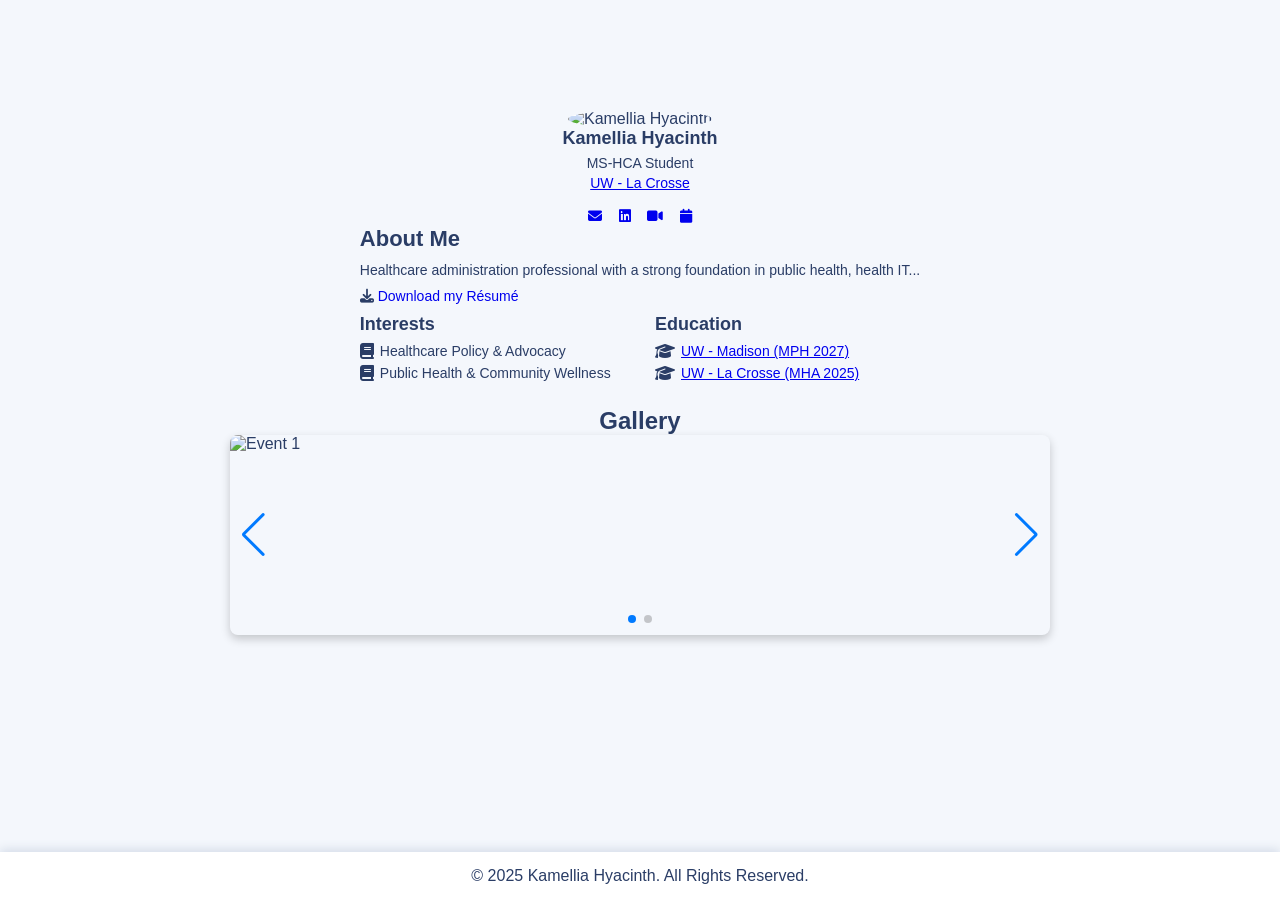
==== index.html @ 9c9b8653 "Update index.html" ====
<!DOCTYPE html>
<html lang="en">
<head>
    <meta charset="UTF-8">
    <meta name="viewport" content="width=device-width, initial-scale=1.0">
    <title>Kamellia Hyacinth</title> 

    <!-- Stylesheets -->
    <link rel="stylesheet" href="index.css?v=1.1">
    <link rel="stylesheet" href="navbar-styles.css?v=1.1">
    <link rel="stylesheet" href="https://cdn.jsdelivr.net/npm/swiper/swiper-bundle.min.css" />
    <link rel="stylesheet" href="https://cdnjs.cloudflare.com/ajax/libs/font-awesome/6.4.2/css/all.min.css">
</head>

<body> 
    <!-- 🔹 Navbar Placeholder -->
    <div id="navbar-container"></div>

    <!-- 🔹 Main Wrapper -->
    <div class="container-wrapper">
        <div class="upper-container">
            <div class="profile-section">
                <img src="https://raw.githubusercontent.com/Kamelliah/kamellia/main/IMG_3999.jpeg" 
                     alt="Kamellia Hyacinth" 
                     class="profile-img">
                <h2>Kamellia Hyacinth</h2>
                <p>MS-HCA Student <br>
                    <a href="https://www.uwlax.edu">UW - La Crosse</a>
                </p>

                <!-- Social Media Icons -->
                <div class="social-icons">
                    <a href="mailto:kamelliahyacinth@gmail.com"><i class="fa-solid fa-envelope"></i></a>
                    <a href="https://www.linkedin.com/in/kamellia"><i class="fa-brands fa-linkedin"></i></a>
                    <a href="https://us04web.zoom.us/j/7012830854"><i class="fa-solid fa-video"></i></a>
                    <a href="https://calendly.com/kamelliahyacinth/30min"><i class="fa-solid fa-calendar"></i></a>
                </div>
            </div>
        </div>

        <div class="about-me-section">
            <h2>About Me</h2>
            <p>Healthcare administration professional with a strong foundation in public health, health IT...</p>

            <p><i class="fa-solid fa-download"></i> 
                <a href="Kamellia_Hyacinth_Resume.pdf" class="resume-link">Download my Résumé</a>
            </p>

            <div class="info-section">
                <div class="interests">
                    <h3>Interests</h3>
                    <ul>
                        <li><i class="fa-solid fa-book"></i> Healthcare Policy & Advocacy</li>
                        <li><i class="fa-solid fa-book"></i> Public Health & Community Wellness</li>
                    </ul>
                </div>

                <div class="education">
                    <h3>Education</h3>
                    <ul>
                        <li><i class="fa-solid fa-graduation-cap"></i> <a href="https://www.wisc.edu">UW - Madison (MPH 2027)</a></li>
                        <li><i class="fa-solid fa-graduation-cap"></i> <a href="https://www.uwlax.edu">UW - La Crosse (MHA 2025)</a></li>
                    </ul>
                </div>
            </div>
        </div>

        <!-- 🔹 Gallery -->
        <div class="slider-container">
            <h2>Gallery</h2>
            <div class="swiper mySwiper">
                <div class="swiper-wrapper">
                    <div class="swiper-slide"><img src="your-image-url1.jpg" alt="Event 1"></div>
                    <div class="swiper-slide"><img src="your-image-url2.jpg" alt="Event 2"></div>
                </div>
                <div class="swiper-button-next"></div>
                <div class="swiper-button-prev"></div>
                <div class="swiper-pagination"></div>
            </div>
        </div>
    </div> <!-- ✅ Closing container-wrapper div here -->

    <!-- 🔹 Footer -->
    <footer class="footer">
        <p>© 2025 Kamellia Hyacinth. All Rights Reserved.</p>
    </footer>

    <!-- 🔹 Swiper JS -->
    <script src="https://cdn.jsdelivr.net/npm/swiper/swiper-bundle.min.js"></script>
    <script>
        var swiper = new Swiper(".mySwiper", {
            loop: true,
            autoplay: { delay: 3000, disableOnInteraction: false },
            navigation: { nextEl: ".swiper-button-next", prevEl: ".swiper-button-prev" },
            pagination: { el: ".swiper-pagination", clickable: true },
        });
    </script>

    <!-- 🔹 Main JS -->
    <script defer src="js/theme-toggle.js"></script>
</body>
</html>
---- index.css ----
/* == GENERAL RESET == */
* {
    margin: 0;
    padding: 0;
    box-sizing: border-box;
    font-family: Arial, sans-serif;
}

/* === MAIN WRAPPER === */
.container-wrapper {
    display: flex;
    flex-direction: column;
    align-items: center;
    justify-content: center;
    width: 100%;
    max-width: 900px;
    margin: 0 auto;
    padding: 40px;
}

/* === UPPER CONTAINER: Profile & About Me === */
.upper-container {
    display: flex;
    align-items: center;
    justify-content: center;
    width: 100%;
    max-width: 800px;
    gap: 40px;
}

/* === PROFILE SECTION (Left Side) === */
.profile-section {
    flex: 1;
    max-width: 250px;
    text-align: center;
}

/* Profile image adjustments */
.profile-img {
    width: 110px;
    height: 110px;
    border-radius: 50%;
}

.profile-section h2 {
    font-size: 18px;
    margin-bottom: 5px;
}

.profile-section p {
    font-size: 14px;
    line-height: 1.4;
}

/* Social media icons */
.social-icons {
    margin-top: 10px;
}

.social-icons a {
    font-size: 20px;
    margin: 0 6px;
    transition: color 0.3s;
}

.social-icons a i {
    font-size: 14px;
}

.social-icons a:hover {
    text-decoration: none;
}

/* === ABOUT ME SECTION (Right Side) === */
.about-me-section {
    flex: 2;
    max-width: 600px;
    font-size: 14px;
}

.about-me-section h2 {
    font-size: 22px;
    margin-bottom: 10px;
}

.about-me-section p {
    font-size: 14px;
    margin-bottom: 10px;
}

.resume-link {
    text-decoration: none;
    font-weight: 500;
}

.resume-link:hover {
    text-decoration: underline;
}

/* === INTERESTS & EDUCATION (Side-by-Side Layout) === */
.info-section {
    display: flex;
    justify-content: space-between;
    gap: 30px;
    width: 100%;
}

.interests,
.education {
    width: 48%;
}

.interests h3,
.education h3 {
    font-size: 18px;
    margin-bottom: 8px;
}

.interests ul,
.education ul {
    list-style: none;
    padding: 0;
}

.interests li,
.education li {
    font-size: 14px;
    margin-bottom: 6px;
    display: flex;
    align-items: center;
}

.interests li i,
.education li i {
    margin-right: 6px;
    font-size: 16px;
}

/* === EDUCATION DETAILS === */
.edu-details strong {
    display: block;
    font-size: 14px;
    font-weight: 600;
}

.edu-details a {
    text-decoration: none;
    font-size: 14px;
}

.edu-details a:hover {
    text-decoration: underline;
}

/* === SLIDER CONTAINER (Gallery) === */
.slider-container {
    display: flex;
    flex-direction: column;
    align-items: center;
    justify-content: center;
    width: 100%;
    max-width: 900px;
    margin-top: 20px;
}

/* Swiper (Slider) */
.swiper {
    width: 100%;
    height: 200px;
    border-radius: 8px;
    overflow: hidden;
    box-shadow: 0 4px 10px rgba(0, 0, 0, 0.2);
}

/* Swiper slides */
.swiper-slide img {
    width: auto;
    height: 100%;
    object-fit: contain;
    display: block;
    margin: 0 auto;
}

/* Swiper navigation buttons */
.swiper-button-prev,
.swiper-button-next {
    cursor: pointer;
}

/* Swiper pagination */
.swiper-pagination-bullet {
    cursor: pointer;
}

/* === RESPONSIVE DESIGN === */
@media (max-width: 768px) {
    .upper-container {
        flex-direction: column;
        text-align: center;
        gap: 20px;
    }

    .profile-section,
    .about-me-section {
        width: 100%;
        max-width: 100%;
    }

    .info-section {
        flex-direction: column;
        gap: 15px;
    }

    .interests,
    .education {
        width: 100%;
    }
}
---- navbar-styles.css ----
/* === GLOBAL STYLES === */
body {
    background-color: var(--background-color);
    color: var(--text-color);
    font-family: Arial, sans-serif;
    margin: 0;
    padding: 0;
    transition: background 0.3s, color 0.3s;
    padding-top: 70px; /* Prevents content from being hidden under the navbar */
}

/* === THEME DROPDOWN === */
.theme-dropdown {
    position: relative;
    display: inline-block;
    text-align: center; /* Centering dropdown options */
}

.theme-button {
    background: var(--button-bg);
    color: white;
    border: none;
    padding: 10px 15px;
    font-size: 16px;
    cursor: pointer;
    border-radius: 5px;
    transition: background 0.3s;
}

.theme-button:hover {
    background: var(--hover-color);
}

/* Improved Dropdown Menu Visibility */
.theme-menu {
    display: none;
    position: absolute;
    right: 0;
    background: var(--navbar-color);
    box-shadow: 0 2px 5px var(--border-color);
    border-radius: 5px;
    overflow: hidden;
    min-width: 180px;
    z-index: 1000;
    opacity: 0;
    visibility: hidden;
    transform: translateY(-10px);
    transition: opacity 0.2s ease-in-out, visibility 0.2s, transform 0.2s;
}

/* Show dropdown when active */
.theme-dropdown.active .theme-menu {
    display: block;
    opacity: 1;
    visibility: visible;
    transform: translateY(0);
}

/* Improved Theme Option Styling */
.theme-option {
    padding: 12px;
    color: var(--text-color);
    cursor: pointer;
    transition: background 0.3s, color 0.3s;
    text-align: center;
}

.theme-option:hover {
    background: var(--hover-color);
    color: white;
}

/* === LIGHT THEME === */
:root {
    --background-color: #F4F7FC;   /* Soft White Blue */
    --navbar-color: #FFFFFF;       /* Clean White */
    --text-color: #2A3D66;         /* Deep Navy Blue */
    --accent-color: #0056B3;       /* Royal Blue */
    --button-bg: #3A73B7;          /* Elegant Sky Blue */
    --hover-color: #1E4A86;        /* Darker Royal Blue */
    --border-color: #D1D9E6;       /* Soft Cool Gray */
}

/* === DARK THEME === */
.dark-theme {
    --background-color: #121C2B;   /* Midnight Navy */
    --navbar-color: #1A253B;       /* Dark Blue Gray */
    --text-color: #E0E6F0;         /* Soft White-Blue */
    --accent-color: #3E72B3;       /* Refined Sapphire Blue */
    --button-bg: #1E4A86;          /* Deep Royal Blue */
    --hover-color: #82A4D9;        /* Light Metallic Blue */
    --border-color: #2C3D5A;       /* Elegant Blue Gray */
}

/* === NAVBAR STYLES === */
.navbar {
    display: flex;
    justify-content: space-between;
    align-items: center;
    background: var(--navbar-color);
    padding: 15px 30px;
    box-shadow: 0 2px 10px var(--border-color);
    position: fixed;
    width: 100%;
    top: 0;
    left: 0;
    z-index: 1000;
}

/* === Navigation Links === */
.nav-links {
    list-style: none;
    display: flex;
    gap: 20px;
    margin: 0;
    padding: 0;
}

.nav-links a {
    text-decoration: none;
    font-size: 18px;
    color: var(--text-color);
    transition: color 0.3s;
}

.nav-links a:hover,
.nav-links .active {
    color: var(--accent-color);
}

/* === Search Icon & Theme Toggle === */
.nav-icons {
    display: flex;
    align-items: center;
    gap: 15px;
}

.search-icon {
    font-size: 20px;
    cursor: pointer;
    transition: opacity 0.3s;
}

.search-icon:hover {
    opacity: 0.7;
}

/* === FOOTER STYLES === */
.footer {
    background: var(--navbar-color);
    color: var(--text-color);
    text-align: center;
    padding: 15px 30px;
    box-shadow: 0 -2px 10px var(--border-color);
    position: fixed;
    width: 100%;
    bottom: 0;
    left: 0;
}
@media (max-width: 768px) {
    .nav-links {
        flex-direction: column;
        position: absolute;
        top: 60px;
        left: 0;
        width: 100%;
        background: var(--navbar-color);
        display: none;
        padding: 10px 0;
        box-shadow: 0px 4px 10px var(--border-color);
    }

    .nav-links.active {
        display: flex;
    }

    .nav-links li {
        text-align: center;
        padding: 10px 0;
    }

    .hamburger {
        display: block;
        cursor: pointer;
    }
}
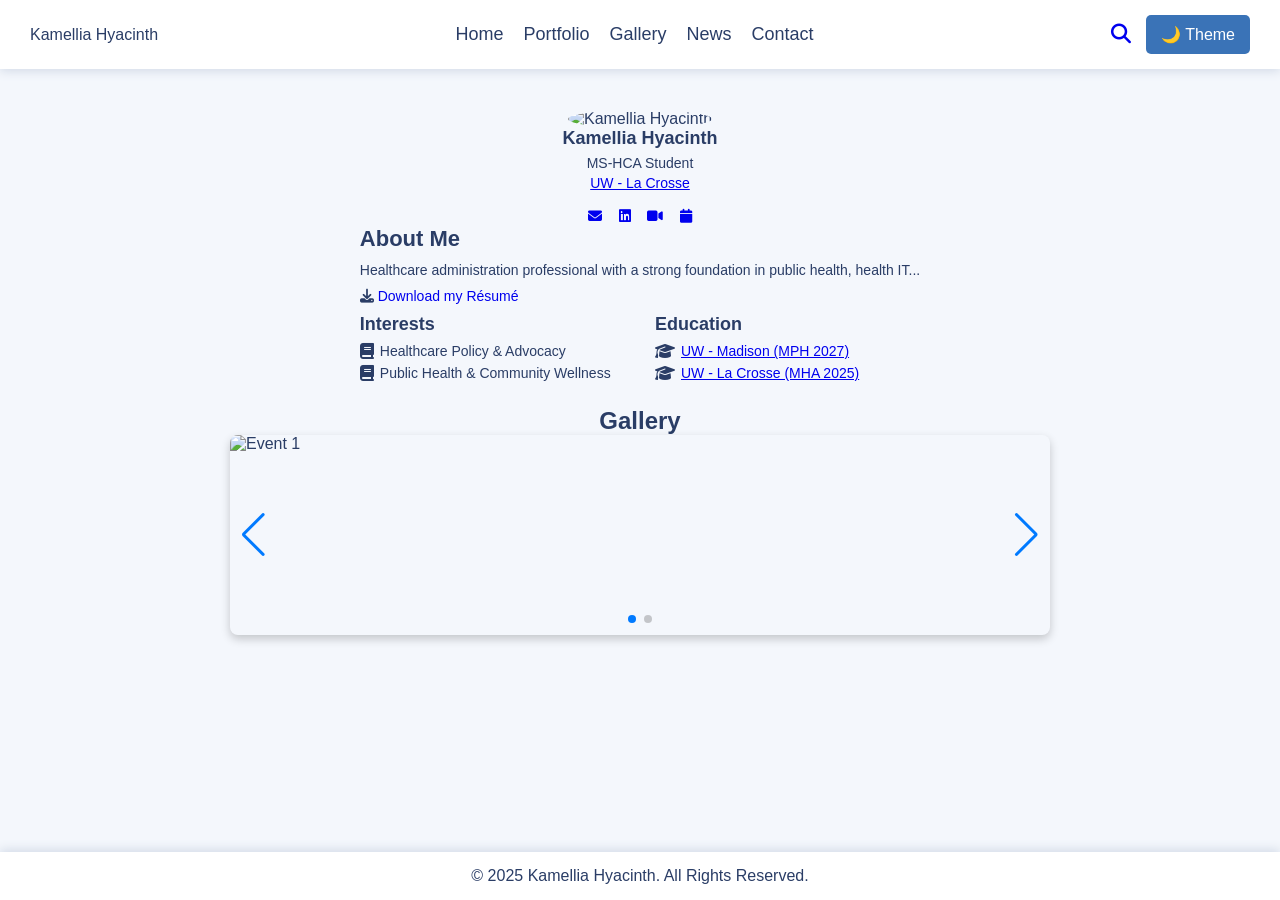
==== commit 08837201: "Update index.html" ====
--- a/index.html
+++ b/index.html
@@ -13,8 +13,31 @@
 </head>
 
 <body> 
-    <!-- 🔹 Navbar Placeholder -->
-    <div id="navbar-container"></div>
+    
+    <nav class="navbar">
+    <div class="navbar-title">Kamellia Hyacinth</div>
+    <ul class="nav-links">
+        <li><a href="index.html">Home</a></li>
+        <li><a href="portfolio.html">Portfolio</a></li>
+        <li><a href="gallery.html">Gallery</a></li>
+        <li><a href="news.html">News</a></li>
+        <li><a href="contacts.html">Contact</a></li>
+    </ul>
+
+    <!-- 🔹 Theme & Search -->
+    <div class="nav-icons">
+        <a href="#" class="search-icon"><i class="fa-solid fa-magnifying-glass"></i></a>
+        <div class="theme-dropdown">
+            <button class="theme-button">🌙 Theme</button>
+            <div class="theme-menu">
+                <div class="theme-option" data-theme="light">☀️ Light Mode</div>
+                <div class="theme-option" data-theme="auto">🔄 Auto Mode</div>
+                <div class="theme-option" data-theme="dark">🌑 Dark Mode</div>
+            </div>
+        </div>
+    </div>
+</nav>
+
 
     <!-- 🔹 Main Wrapper -->
     <div class="container-wrapper">
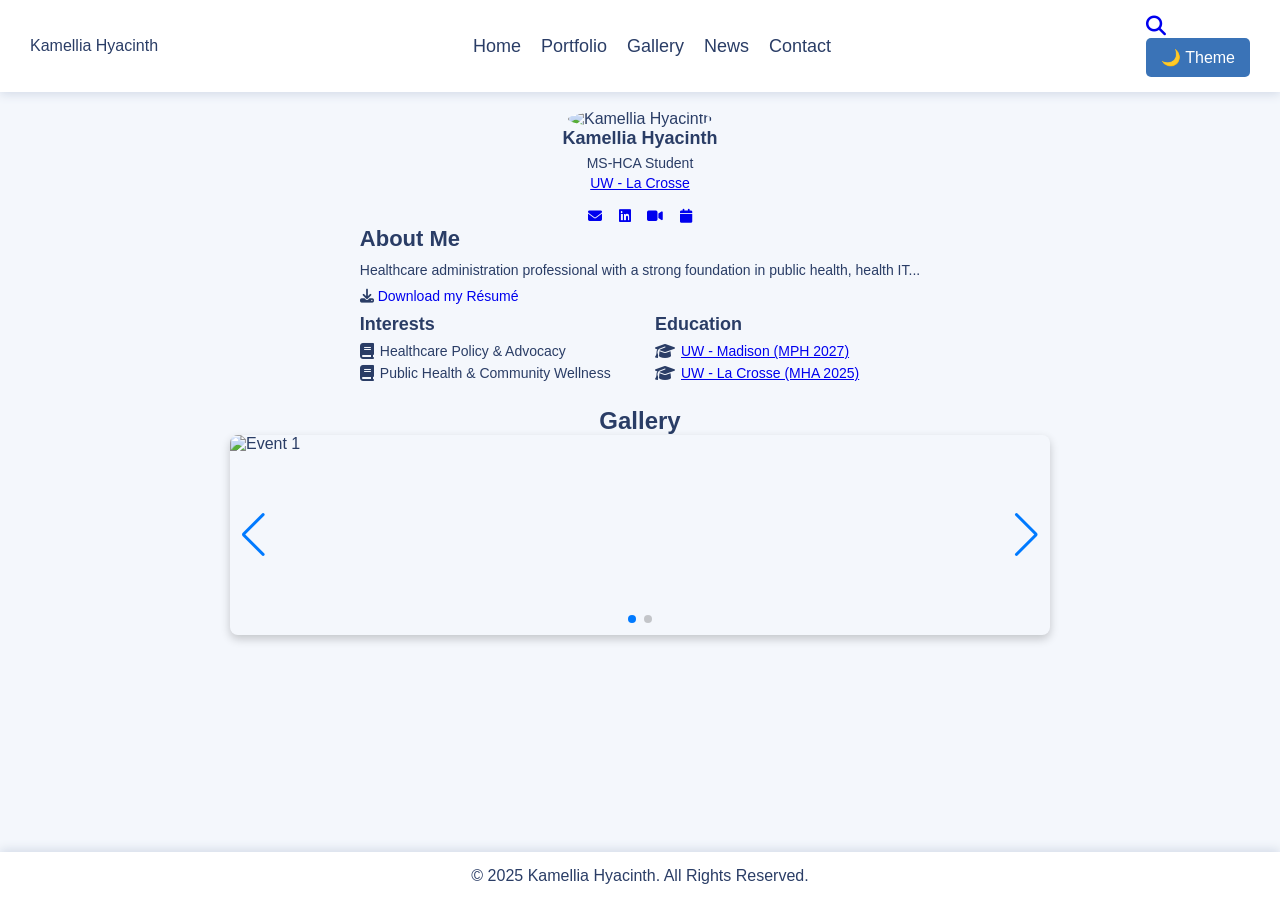
==== commit 19e8b01a: "Update index.html" ====
--- a/index.html
+++ b/index.html
@@ -15,29 +15,31 @@
 <body> 
     
     <nav class="navbar">
-    <div class="navbar-title">Kamellia Hyacinth</div>
-    <ul class="nav-links">
-        <li><a href="index.html">Home</a></li>
-        <li><a href="portfolio.html">Portfolio</a></li>
-        <li><a href="gallery.html">Gallery</a></li>
-        <li><a href="news.html">News</a></li>
-        <li><a href="contacts.html">Contact</a></li>
-    </ul>
+        <div class="navbar-title">Kamellia Hyacinth</div>
+        <ul class="nav-links">
+            <li><a href="index.html">Home</a></li>
+            <li><a href="portfolio.html">Portfolio</a></li>
+            <li><a href="gallery.html">Gallery</a></li>
+            <li><a href="news.html">News</a></li>
+            <li><a href="contacts.html">Contact</a></li>
+        </ul>
 
-    <!-- 🔹 Theme & Search -->
-    <div class="nav-icons">
-        <a href="#" class="search-icon"><i class="fa-solid fa-magnifying-glass"></i></a>
-        <div class="theme-dropdown">
-            <button class="theme-button">🌙 Theme</button>
-            <div class="theme-menu">
-                <div class="theme-option" data-theme="light">☀️ Light Mode</div>
-                <div class="theme-option" data-theme="auto">🔄 Auto Mode</div>
-                <div class="theme-option" data-theme="dark">🌑 Dark Mode</div>
+        <!-- 🔹 NAVBAR RIGHT SIDE: SEARCH + THEME DROPDOWN -->
+        <div class="nav-right">
+            <div class="search-container">
+                <a href="#" class="search-icon"><i class="fa-solid fa-magnifying-glass"></i></a>
+            </div>
+
+            <div class="theme-dropdown">
+                <button class="theme-button">🌙 Theme</button>
+                <div class="theme-menu">
+                    <div class="theme-option" data-theme="light">☀️ Light Mode</div>
+                    <div class="theme-option" data-theme="auto">🔄 Auto Mode</div>
+                    <div class="theme-option" data-theme="dark">🌑 Dark Mode</div>
+                </div>
             </div>
         </div>
-    </div>
-</nav>
-
+    </nav>
 
     <!-- 🔹 Main Wrapper -->
     <div class="container-wrapper">
--- a/index.css
+++ b/index.css
@@ -192,27 +192,3 @@
     cursor: pointer;
 }
 
-/* === RESPONSIVE DESIGN === */
-@media (max-width: 768px) {
-    .upper-container {
-        flex-direction: column;
-        text-align: center;
-        gap: 20px;
-    }
-
-    .profile-section,
-    .about-me-section {
-        width: 100%;
-        max-width: 100%;
-    }
-
-    .info-section {
-        flex-direction: column;
-        gap: 15px;
-    }
-
-    .interests,
-    .education {
-        width: 100%;
-    }
-}
--- a/navbar-styles.css
+++ b/navbar-styles.css
@@ -7,67 +7,6 @@
     padding: 0;
     transition: background 0.3s, color 0.3s;
     padding-top: 70px; /* Prevents content from being hidden under the navbar */
-}
-
-/* === THEME DROPDOWN === */
-.theme-dropdown {
-    position: relative;
-    display: inline-block;
-    text-align: center; /* Centering dropdown options */
-}
-
-.theme-button {
-    background: var(--button-bg);
-    color: white;
-    border: none;
-    padding: 10px 15px;
-    font-size: 16px;
-    cursor: pointer;
-    border-radius: 5px;
-    transition: background 0.3s;
-}
-
-.theme-button:hover {
-    background: var(--hover-color);
-}
-
-/* Improved Dropdown Menu Visibility */
-.theme-menu {
-    display: none;
-    position: absolute;
-    right: 0;
-    background: var(--navbar-color);
-    box-shadow: 0 2px 5px var(--border-color);
-    border-radius: 5px;
-    overflow: hidden;
-    min-width: 180px;
-    z-index: 1000;
-    opacity: 0;
-    visibility: hidden;
-    transform: translateY(-10px);
-    transition: opacity 0.2s ease-in-out, visibility 0.2s, transform 0.2s;
-}
-
-/* Show dropdown when active */
-.theme-dropdown.active .theme-menu {
-    display: block;
-    opacity: 1;
-    visibility: visible;
-    transform: translateY(0);
-}
-
-/* Improved Theme Option Styling */
-.theme-option {
-    padding: 12px;
-    color: var(--text-color);
-    cursor: pointer;
-    transition: background 0.3s, color 0.3s;
-    text-align: center;
-}
-
-.theme-option:hover {
-    background: var(--hover-color);
-    color: white;
 }
 
 /* === LIGHT THEME === */
@@ -145,6 +84,69 @@
     opacity: 0.7;
 }
 
+/* === THEME DROPDOWN === */
+.theme-dropdown {
+    position: relative;
+    display: inline-block;
+    text-align: center;
+    z-index: 1100; /* Ensures it's above other elements */
+}
+
+/* Theme Button */
+.theme-button {
+    background: var(--button-bg);
+    color: white;
+    border: none;
+    padding: 10px 15px;
+    font-size: 16px;
+    cursor: pointer;
+    border-radius: 5px;
+    transition: background 0.3s;
+}
+
+.theme-button:hover {
+    background: var(--hover-color);
+}
+
+/* Dropdown Menu */
+.theme-menu {
+    display: none;
+    position: absolute;
+    right: 0;
+    background: var(--navbar-color);
+    box-shadow: 0 2px 5px var(--border-color);
+    border-radius: 5px;
+    overflow: hidden;
+    min-width: 180px;
+    z-index: 1200;
+    opacity: 0;
+    visibility: hidden;
+    transform: translateY(-10px);
+    transition: opacity 0.2s ease-in-out, visibility 0.2s, transform 0.2s;
+}
+
+/* Show dropdown when active */
+.theme-dropdown.active .theme-menu {
+    display: block;
+    opacity: 1;
+    visibility: visible;
+    transform: translateY(0);
+}
+
+/* Theme Options */
+.theme-option {
+    padding: 12px;
+    color: var(--text-color);
+    cursor: pointer;
+    transition: background 0.3s, color 0.3s;
+    text-align: center;
+}
+
+.theme-option:hover {
+    background: var(--hover-color);
+    color: white;
+}
+
 /* === FOOTER STYLES === */
 .footer {
     background: var(--navbar-color);
@@ -157,6 +159,8 @@
     bottom: 0;
     left: 0;
 }
+
+/* === RESPONSIVE DESIGN (Mobile Navbar) === */
 @media (max-width: 768px) {
     .nav-links {
         flex-direction: column;
@@ -185,3 +189,4 @@
     }
 }
 
+
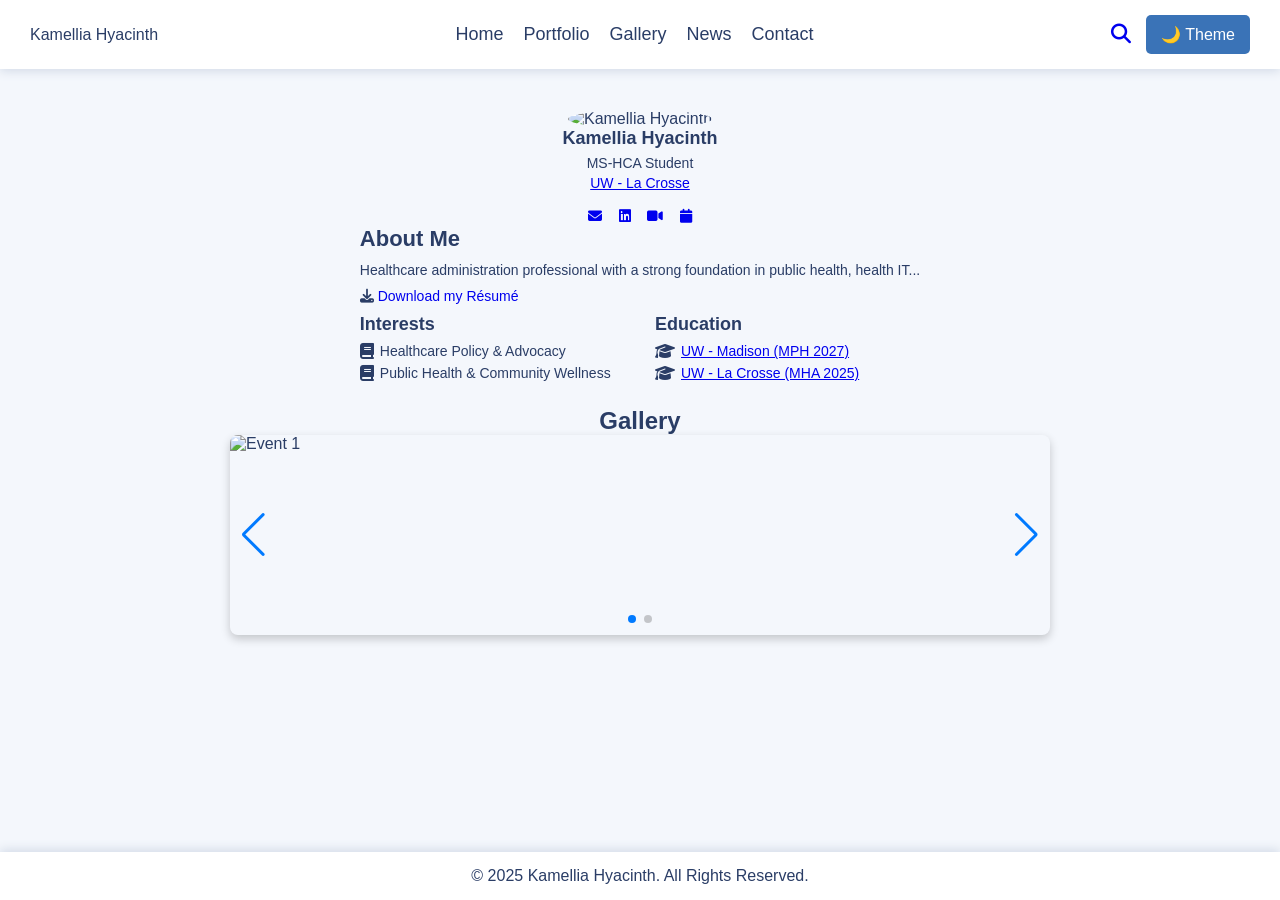
==== commit cc4ded4b: "Update index.html" ====
--- a/index.html
+++ b/index.html
@@ -92,7 +92,7 @@
 
         <!-- 🔹 Gallery -->
         <div class="slider-container">
-            <h2>Gallery</h2>
+            <h2><a href="gallery.html"></a>Gallery</h2>
             <div class="swiper mySwiper">
                 <div class="swiper-wrapper">
                     <div class="swiper-slide"><img src="your-image-url1.jpg" alt="Event 1"></div>
--- a/navbar-styles.css
+++ b/navbar-styles.css
@@ -11,24 +11,24 @@
 
 /* === LIGHT THEME === */
 :root {
-    --background-color: #F4F7FC;   /* Soft White Blue */
-    --navbar-color: #FFFFFF;       /* Clean White */
-    --text-color: #2A3D66;         /* Deep Navy Blue */
-    --accent-color: #0056B3;       /* Royal Blue */
-    --button-bg: #3A73B7;          /* Elegant Sky Blue */
-    --hover-color: #1E4A86;        /* Darker Royal Blue */
-    --border-color: #D1D9E6;       /* Soft Cool Gray */
+    --background-color: #F4F7FC;
+    --navbar-color: #FFFFFF;
+    --text-color: #2A3D66;
+    --accent-color: #0056B3;
+    --button-bg: #3A73B7;
+    --hover-color: #1E4A86;
+    --border-color: #D1D9E6;
 }
 
 /* === DARK THEME === */
 .dark-theme {
-    --background-color: #121C2B;   /* Midnight Navy */
-    --navbar-color: #1A253B;       /* Dark Blue Gray */
-    --text-color: #E0E6F0;         /* Soft White-Blue */
-    --accent-color: #3E72B3;       /* Refined Sapphire Blue */
-    --button-bg: #1E4A86;          /* Deep Royal Blue */
-    --hover-color: #82A4D9;        /* Light Metallic Blue */
-    --border-color: #2C3D5A;       /* Elegant Blue Gray */
+    --background-color: #121C2B;
+    --navbar-color: #1A253B;
+    --text-color: #E0E6F0;
+    --accent-color: #3E72B3;
+    --button-bg: #1E4A86;
+    --hover-color: #82A4D9;
+    --border-color: #2C3D5A;
 }
 
 /* === NAVBAR STYLES === */
@@ -46,7 +46,7 @@
     z-index: 1000;
 }
 
-/* === Navigation Links === */
+/* === NAVIGATION LINKS === */
 .nav-links {
     list-style: none;
     display: flex;
@@ -67,11 +67,18 @@
     color: var(--accent-color);
 }
 
-/* === Search Icon & Theme Toggle === */
-.nav-icons {
+/* === NAVBAR RIGHT SIDE: SEARCH & THEME === */
+.nav-right {
     display: flex;
     align-items: center;
     gap: 15px;
+}
+
+/* === SEARCH CONTAINER === */
+.search-container {
+    display: flex;
+    align-items: center;
+    justify-content: center;
 }
 
 .search-icon {
@@ -84,12 +91,12 @@
     opacity: 0.7;
 }
 
-/* === THEME DROPDOWN === */
+/* === THEME DROPDOWN CONTAINER === */
 .theme-dropdown {
     position: relative;
     display: inline-block;
     text-align: center;
-    z-index: 1100; /* Ensures it's above other elements */
+    z-index: 2000;
 }
 
 /* Theme Button */
@@ -108,24 +115,24 @@
     background: var(--hover-color);
 }
 
-/* Dropdown Menu */
+/* Theme Dropdown Menu */
 .theme-menu {
     display: none;
     position: absolute;
     right: 0;
     background: var(--navbar-color);
-    box-shadow: 0 2px 5px var(--border-color);
+    box-shadow: 0 4px 8px var(--border-color);
     border-radius: 5px;
     overflow: hidden;
     min-width: 180px;
-    z-index: 1200;
+    z-index: 2200;
     opacity: 0;
     visibility: hidden;
     transform: translateY(-10px);
-    transition: opacity 0.2s ease-in-out, visibility 0.2s, transform 0.2s;
-}
-
-/* Show dropdown when active */
+    transition: opacity 0.3s ease, visibility 0.3s ease, transform 0.3s ease;
+}
+
+/* Show dropdown when active (Click-Based) */
 .theme-dropdown.active .theme-menu {
     display: block;
     opacity: 1;
@@ -133,12 +140,20 @@
     transform: translateY(0);
 }
 
+/* Show dropdown on hover */
+.theme-dropdown:hover .theme-menu {
+    display: block;
+    opacity: 1;
+    visibility: visible;
+    transform: translateY(0);
+}
+
 /* Theme Options */
 .theme-option {
     padding: 12px;
     color: var(--text-color);
     cursor: pointer;
-    transition: background 0.3s, color 0.3s;
+    transition: background 0.3s ease, color 0.3s ease;
     text-align: center;
 }
 
@@ -189,4 +204,3 @@
     }
 }
 
-
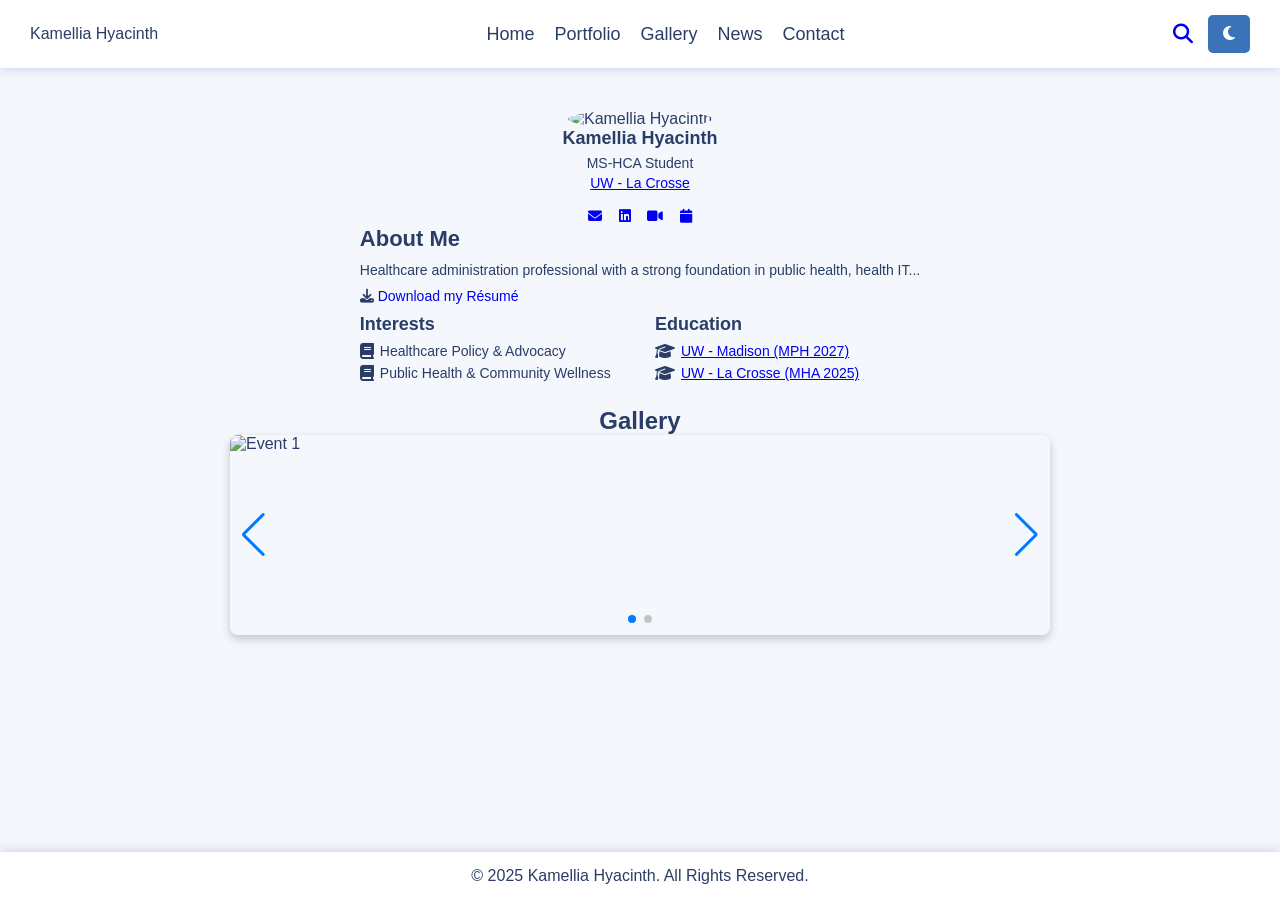
==== commit 8628851b: "Update index.html" ====
--- a/index.html
+++ b/index.html
@@ -31,7 +31,7 @@
             </div>
 
             <div class="theme-dropdown">
-                <button class="theme-button">🌙 Theme</button>
+                <button class="theme-button"><i class="fa-solid fa-moon"></i></button>
                 <div class="theme-menu">
                     <div class="theme-option" data-theme="light">☀️ Light Mode</div>
                     <div class="theme-option" data-theme="auto">🔄 Auto Mode</div>
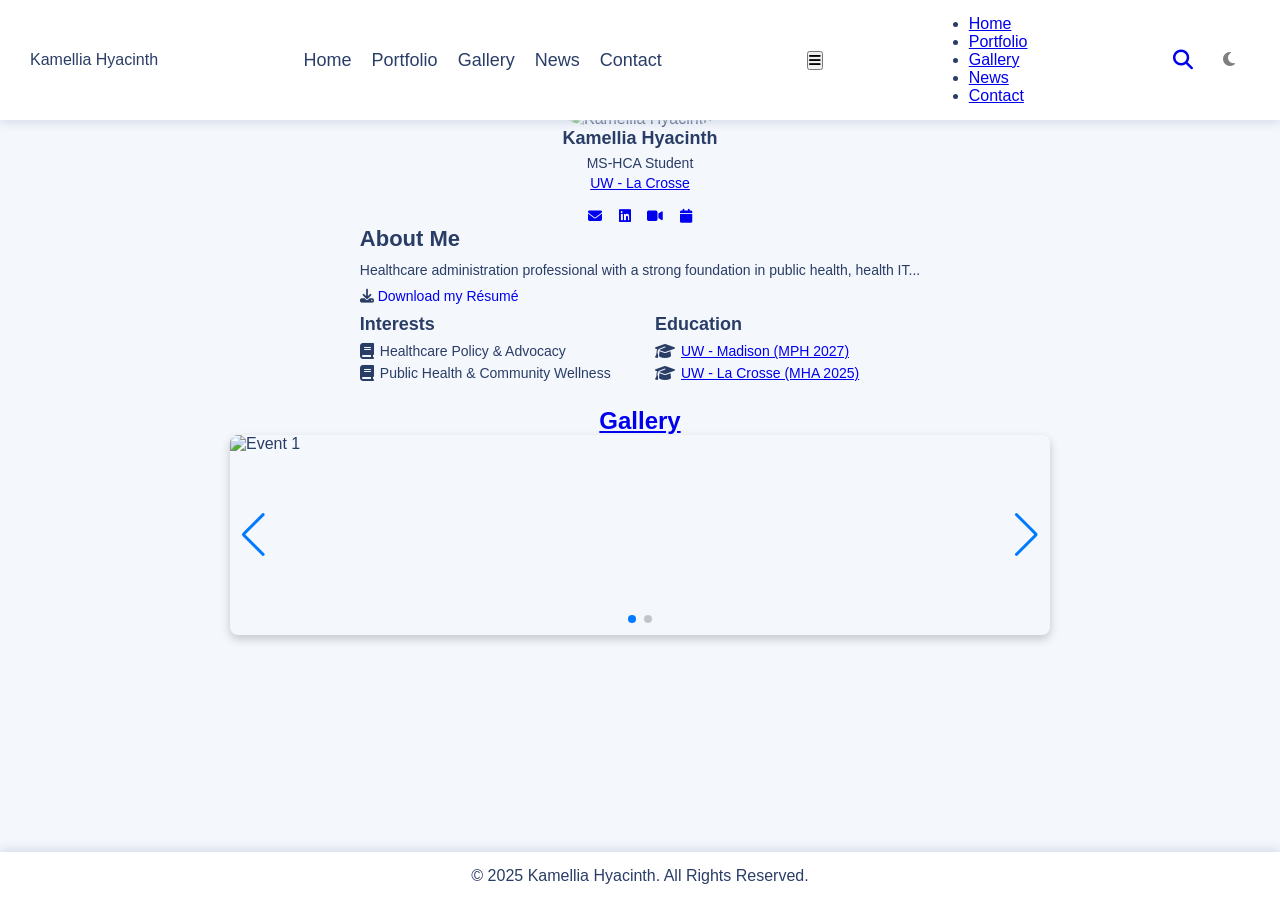
==== commit d1fb9bd7: "Update index.html" ====
--- a/index.html
+++ b/index.html
@@ -14,6 +14,7 @@
 
 <body> 
     
+    <!-- 🔹 Navigation Bar -->
     <nav class="navbar">
         <div class="navbar-title">Kamellia Hyacinth</div>
         <ul class="nav-links">
@@ -24,7 +25,19 @@
             <li><a href="contacts.html">Contact</a></li>
         </ul>
 
-        <!-- 🔹 NAVBAR RIGHT SIDE: SEARCH + THEME DROPDOWN -->
+        <!-- Mobile Menu -->
+        <button class="mobile-menu">
+            <i class="fas fa-bars"></i>
+        </button>
+        <ul class="mobile-nav-links">
+            <li><a href="index.html">Home</a></li>
+            <li><a href="portfolio.html">Portfolio</a></li>
+            <li><a href="gallery.html">Gallery</a></li>
+            <li><a href="news.html">News</a></li>
+            <li><a href="contacts.html">Contact</a></li>
+        </ul>
+
+        <!-- Right Section: Search + Theme Dropdown -->
         <div class="nav-right">
             <div class="search-container">
                 <a href="#" class="search-icon"><i class="fa-solid fa-magnifying-glass"></i></a>
@@ -63,6 +76,7 @@
             </div>
         </div>
 
+        <!-- 🔹 About Me Section -->
         <div class="about-me-section">
             <h2>About Me</h2>
             <p>Healthcare administration professional with a strong foundation in public health, health IT...</p>
@@ -92,7 +106,7 @@
 
         <!-- 🔹 Gallery -->
         <div class="slider-container">
-            <h2><a href="gallery.html"></a>Gallery</h2>
+            <h2><a href="gallery.html">Gallery</a></h2>
             <div class="swiper mySwiper">
                 <div class="swiper-wrapper">
                     <div class="swiper-slide"><img src="your-image-url1.jpg" alt="Event 1"></div>
@@ -103,7 +117,7 @@
                 <div class="swiper-pagination"></div>
             </div>
         </div>
-    </div> <!-- ✅ Closing container-wrapper div here -->
+    </div> <!-- ✅ Closing container-wrapper div -->
 
     <!-- 🔹 Footer -->
     <footer class="footer">
--- a/navbar-styles.css
+++ b/navbar-styles.css
@@ -101,8 +101,8 @@
 
 /* Theme Button */
 .theme-button {
-    background: var(--button-bg);
-    color: white;
+    background: none;
+    color: grey;
     border: none;
     padding: 10px 15px;
     font-size: 16px;
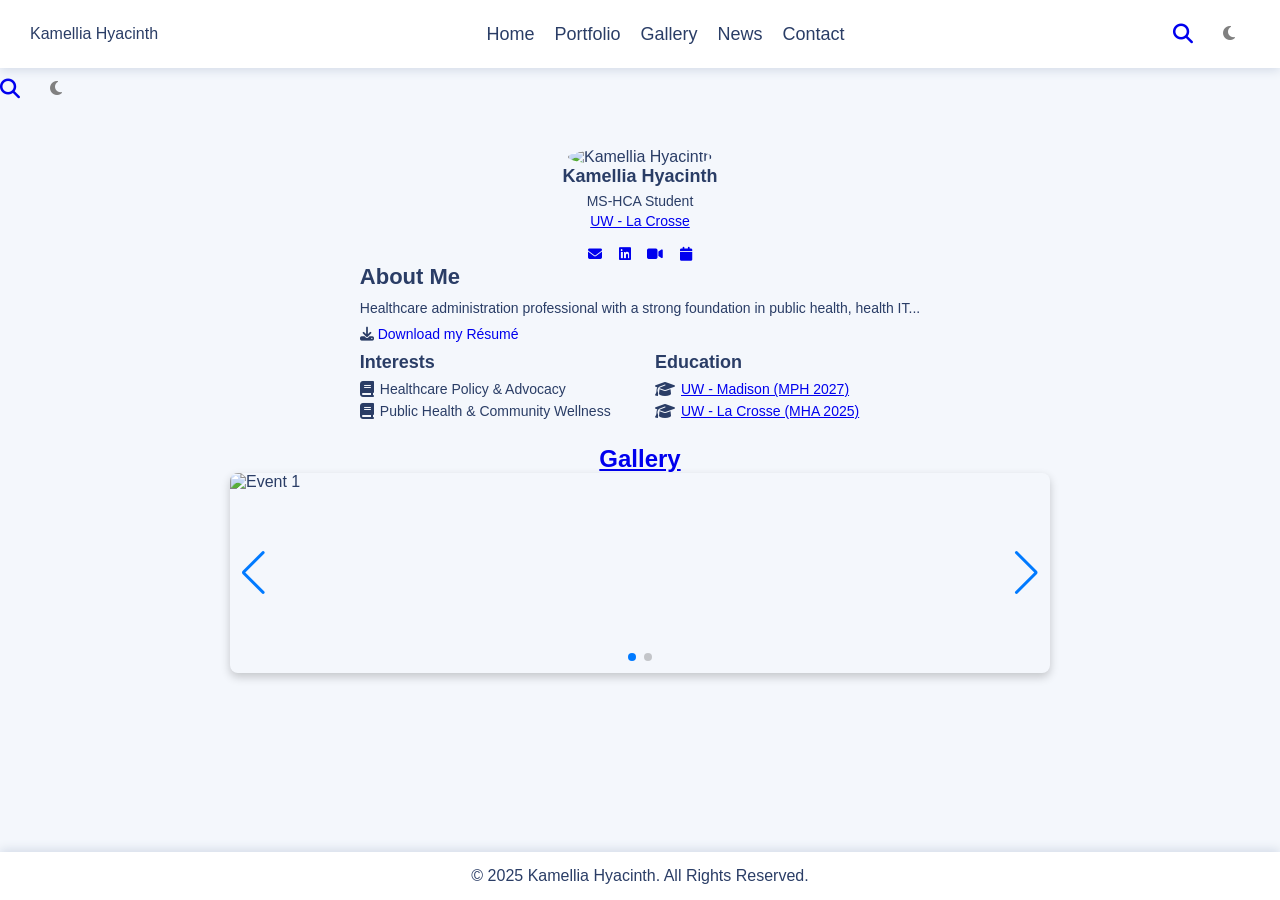
==== commit 30a62b4c: "Update index.html" ====
--- a/index.html
+++ b/index.html
@@ -13,29 +13,42 @@
 </head>
 
 <body> 
-    
-    <!-- 🔹 Navigation Bar -->
-    <nav class="navbar">
-        <div class="navbar-title">Kamellia Hyacinth</div>
-        <ul class="nav-links">
-            <li><a href="index.html">Home</a></li>
-            <li><a href="portfolio.html">Portfolio</a></li>
-            <li><a href="gallery.html">Gallery</a></li>
-            <li><a href="news.html">News</a></li>
-            <li><a href="contacts.html">Contact</a></li>
-        </ul>
+     <!-- 🔹 Navigation Bar -->
+<nav class="navbar">
+    <div class="navbar-title">Kamellia Hyacinth</div>
 
-        <!-- Mobile Menu -->
-        <button class="mobile-menu">
-            <i class="fas fa-bars"></i>
-        </button>
-        <ul class="mobile-nav-links">
-            <li><a href="index.html">Home</a></li>
-            <li><a href="portfolio.html">Portfolio</a></li>
-            <li><a href="gallery.html">Gallery</a></li>
-            <li><a href="news.html">News</a></li>
-            <li><a href="contacts.html">Contact</a></li>
-        </ul>
+    <!-- 🔹 Hamburger Menu Button (Mobile) -->
+    <button class="hamburger">
+        <div></div>
+        <div></div>
+        <div></div>
+    </button>
+
+    <!-- 🔹 Navigation Links (Used for both Desktop & Mobile) -->
+    <ul class="nav-links">
+        <li><a href="index.html">Home</a></li>
+        <li><a href="portfolio.html">Portfolio</a></li>
+        <li><a href="gallery.html">Gallery</a></li>
+        <li><a href="news.html">News</a></li>
+        <li><a href="contacts.html">Contact</a></li>
+    </ul>
+
+    <!-- 🔹 Right Section: Search & Theme Dropdown -->
+    <div class="nav-right">
+        <div class="search-container">
+            <a href="#" class="search-icon"><i class="fa-solid fa-magnifying-glass"></i></a>
+        </div>
+
+        <div class="theme-dropdown">
+            <button class="theme-button"><i class="fa-solid fa-moon"></i></button>
+            <div class="theme-menu">
+                <div class="theme-option" data-theme="light">☀️ Light Mode</div>
+                <div class="theme-option" data-theme="auto">🔄 Auto Mode</div>
+                <div class="theme-option" data-theme="dark">🌑 Dark Mode</div>
+            </div>
+        </div>
+    </div>
+</nav>
 
         <!-- Right Section: Search + Theme Dropdown -->
         <div class="nav-right">
--- a/navbar-styles.css
+++ b/navbar-styles.css
@@ -175,32 +175,114 @@
     left: 0;
 }
 
-/* === RESPONSIVE DESIGN (Mobile Navbar) === */
+/* === HAMBURGER MENU BUTTON === */
+.hamburger {
+    display: none; /* Hide on larger screens */
+    flex-direction: column;
+    justify-content: space-between;
+    width: 30px;
+    height: 25px;
+    background: none;
+    border: none;
+    cursor: pointer;
+    position: relative;
+    z-index: 1500;
+}
+/* === HAMBURGER MENU BUTTON === */
+.hamburger {
+    display: none; /* Hide on larger screens */
+    flex-direction: column;
+    justify-content: space-between;
+    width: 30px;
+    height: 25px;
+    background: none;
+    border: none;
+    cursor: pointer;
+    position: relative;
+    z-index: 1500;
+}
+
+/* Hamburger Bars */
+.hamburger div {
+    width: 100%;
+    height: 4px;
+    background: var(--text-color);
+    border-radius: 5px;
+    transition: transform 0.3s ease, opacity 0.3s ease;
+}
+
+/* === MOBILE NAVIGATION MENU === */
 @media (max-width: 768px) {
+    /* Display the hamburger button */
+    .hamburger {
+        display: flex;
+    }
+
+    /* Adjust the navbar to align content properly */
+    .navbar {
+        display: flex;
+        flex-direction: column;
+        align-items: flex-start;
+        padding: 15px 20px;
+        position: relative;
+    }
+
+    /* Navigation links start as hidden */
     .nav-links {
         flex-direction: column;
+        display: none;
         position: absolute;
-        top: 60px;
+        top: 50px; /* Below the hamburger */
         left: 0;
         width: 100%;
         background: var(--navbar-color);
-        display: none;
         padding: 10px 0;
         box-shadow: 0px 4px 10px var(--border-color);
     }
 
+    /* Show the menu when active */
     .nav-links.active {
         display: flex;
-    }
-
+        position: absolute;
+        top: 50px; /* Directly below hamburger */
+        left: 0;
+        width: 100%;
+    }
+
+    /* Align menu items to the left */
     .nav-links li {
-        text-align: center;
-        padding: 10px 0;
-    }
-
-    .hamburger {
+        width: 100%;
+        text-align: left;
+        padding: 10px 20px;
+        list-style: none;
+    }
+
+    .nav-links a {
         display: block;
-        cursor: pointer;
-    }
-}
-
+        width: 100%;
+        text-align: left;
+        font-size: 18px;
+        padding: 12px 20px;
+        color: var(--text-color);
+        text-decoration: none;
+        transition: background 0.3s;
+    }
+
+    .nav-links a:hover {
+        background: var(--hover-color);
+        color: white;
+    }
+}
+
+/* === HAMBURGER ANIMATION (X Toggle) === */
+.hamburger.active div:nth-child(1) {
+    transform: translateY(8px) rotate(45deg);
+}
+
+.hamburger.active div:nth-child(2) {
+    opacity: 0;
+}
+
+.hamburger.active div:nth-child(3) {
+    transform: translateY(-8px) rotate(-45deg);
+}
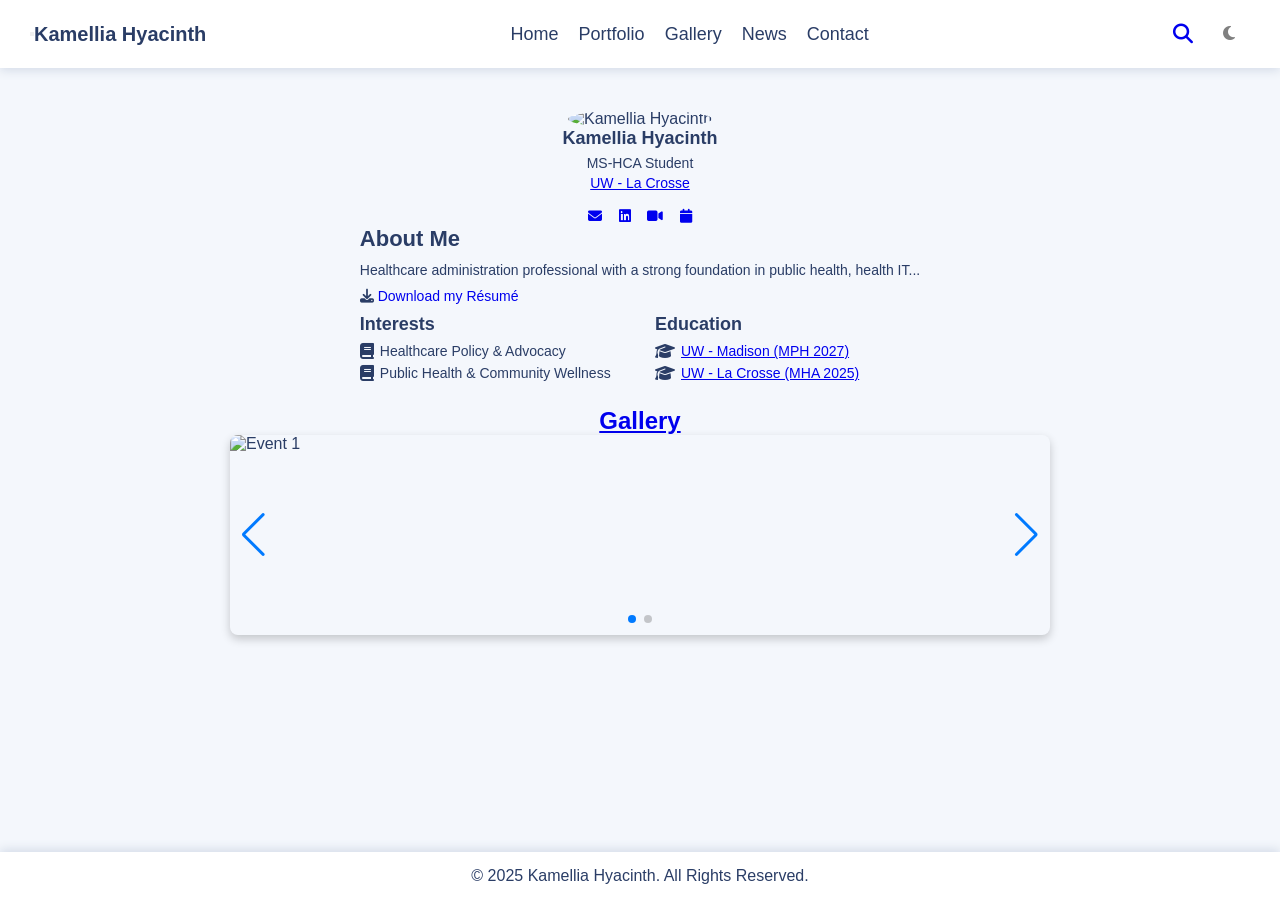
==== commit 52568528: "Update index.html" ====
--- a/index.html
+++ b/index.html
@@ -14,43 +14,27 @@
 
 <body> 
      <!-- 🔹 Navigation Bar -->
-<nav class="navbar">
-    <div class="navbar-title">Kamellia Hyacinth</div>
+    <nav class="navbar">
+        <!-- 🔹 Hamburger Menu (Mobile) -->
+        <button class="hamburger">
+            <div></div>
+            <div></div>
+            <div></div>
+        </button>
 
-    <!-- 🔹 Hamburger Menu Button (Mobile) -->
-    <button class="hamburger">
-        <div></div>
-        <div></div>
-        <div></div>
-    </button>
+        <!-- 🔹 Centered Title -->
+        <div class="navbar-title">Kamellia Hyacinth</div>
 
-    <!-- 🔹 Navigation Links (Used for both Desktop & Mobile) -->
-    <ul class="nav-links">
-        <li><a href="index.html">Home</a></li>
-        <li><a href="portfolio.html">Portfolio</a></li>
-        <li><a href="gallery.html">Gallery</a></li>
-        <li><a href="news.html">News</a></li>
-        <li><a href="contacts.html">Contact</a></li>
-    </ul>
+        <!-- 🔹 Navigation Links -->
+        <ul class="nav-links">
+            <li><a href="index.html">Home</a></li>
+            <li><a href="portfolio.html">Portfolio</a></li>
+            <li><a href="gallery.html">Gallery</a></li>
+            <li><a href="news.html">News</a></li>
+            <li><a href="contacts.html">Contact</a></li>
+        </ul>
 
-    <!-- 🔹 Right Section: Search & Theme Dropdown -->
-    <div class="nav-right">
-        <div class="search-container">
-            <a href="#" class="search-icon"><i class="fa-solid fa-magnifying-glass"></i></a>
-        </div>
-
-        <div class="theme-dropdown">
-            <button class="theme-button"><i class="fa-solid fa-moon"></i></button>
-            <div class="theme-menu">
-                <div class="theme-option" data-theme="light">☀️ Light Mode</div>
-                <div class="theme-option" data-theme="auto">🔄 Auto Mode</div>
-                <div class="theme-option" data-theme="dark">🌑 Dark Mode</div>
-            </div>
-        </div>
-    </div>
-</nav>
-
-        <!-- Right Section: Search + Theme Dropdown -->
+        <!-- 🔹 Right Section: Search & Theme Toggle -->
         <div class="nav-right">
             <div class="search-container">
                 <a href="#" class="search-icon"><i class="fa-solid fa-magnifying-glass"></i></a>
@@ -79,7 +63,7 @@
                     <a href="https://www.uwlax.edu">UW - La Crosse</a>
                 </p>
 
-                <!-- Social Media Icons -->
+                <!-- 🔹 Social Media Icons -->
                 <div class="social-icons">
                     <a href="mailto:kamelliahyacinth@gmail.com"><i class="fa-solid fa-envelope"></i></a>
                     <a href="https://www.linkedin.com/in/kamellia"><i class="fa-brands fa-linkedin"></i></a>
--- a/navbar-styles.css
+++ b/navbar-styles.css
@@ -15,7 +15,6 @@
     --navbar-color: #FFFFFF;
     --text-color: #2A3D66;
     --accent-color: #0056B3;
-    --button-bg: #3A73B7;
     --hover-color: #1E4A86;
     --border-color: #D1D9E6;
 }
@@ -26,7 +25,6 @@
     --navbar-color: #1A253B;
     --text-color: #E0E6F0;
     --accent-color: #3E72B3;
-    --button-bg: #1E4A86;
     --hover-color: #82A4D9;
     --border-color: #2C3D5A;
 }
@@ -46,12 +44,19 @@
     z-index: 1000;
 }
 
-/* === NAVIGATION LINKS === */
+/* === Left-Aligned Title on Desktop === */
+.navbar-title {
+    font-size: 20px;
+    font-weight: bold;
+    text-align: left;
+}
+
+/* === Navigation Links (Centered) === */
 .nav-links {
     list-style: none;
     display: flex;
     gap: 20px;
-    margin: 0;
+    margin: 0 auto;
     padding: 0;
 }
 
@@ -67,7 +72,7 @@
     color: var(--accent-color);
 }
 
-/* === NAVBAR RIGHT SIDE: SEARCH & THEME === */
+/* === Right Section: Search & Theme Toggle === */
 .nav-right {
     display: flex;
     align-items: center;
@@ -162,94 +167,60 @@
     color: white;
 }
 
-/* === FOOTER STYLES === */
-.footer {
-    background: var(--navbar-color);
-    color: var(--text-color);
-    text-align: center;
-    padding: 15px 30px;
-    box-shadow: 0 -2px 10px var(--border-color);
-    position: fixed;
-    width: 100%;
-    bottom: 0;
-    left: 0;
-}
-
-/* === HAMBURGER MENU BUTTON === */
-.hamburger {
-    display: none; /* Hide on larger screens */
-    flex-direction: column;
-    justify-content: space-between;
-    width: 30px;
-    height: 25px;
-    background: none;
-    border: none;
-    cursor: pointer;
-    position: relative;
-    z-index: 1500;
-}
-/* === HAMBURGER MENU BUTTON === */
-.hamburger {
-    display: none; /* Hide on larger screens */
-    flex-direction: column;
-    justify-content: space-between;
-    width: 30px;
-    height: 25px;
-    background: none;
-    border: none;
-    cursor: pointer;
-    position: relative;
-    z-index: 1500;
-}
-
-/* Hamburger Bars */
-.hamburger div {
-    width: 100%;
-    height: 4px;
-    background: var(--text-color);
-    border-radius: 5px;
-    transition: transform 0.3s ease, opacity 0.3s ease;
-}
-
-/* === MOBILE NAVIGATION MENU === */
+/* === MOBILE STYLES === */
 @media (max-width: 768px) {
-    /* Display the hamburger button */
+    /* 🔹 Align hamburger to the left */
     .hamburger {
-        display: flex;
-    }
-
-    /* Adjust the navbar to align content properly */
-    .navbar {
+        position: absolute;
+        left: 20px;
+        top: 50%;
+        transform: translateY(-50%);
         display: flex;
         flex-direction: column;
-        align-items: flex-start;
-        padding: 15px 20px;
-        position: relative;
-    }
-
-    /* Navigation links start as hidden */
+        justify-content: space-between;
+        width: 30px;
+        height: 25px;
+        background: none;
+        border: none;
+        cursor: pointer;
+        z-index: 1500;
+    }
+
+    /* 🔹 Center the title in mobile */
+    .navbar-title {
+        position: absolute;
+        left: 50%;
+        transform: translateX(-50%);
+        white-space: nowrap;
+    }
+
+    /* 🔹 Right Section: Search & Theme on the Right */
+    .nav-right {
+        position: absolute;
+        right: 20px;
+        display: flex;
+    }
+
+    /* 🔹 Mobile Navigation Menu */
     .nav-links {
         flex-direction: column;
         display: none;
         position: absolute;
-        top: 50px; /* Below the hamburger */
+        top: 60px; /* Adjusted so it appears below the navbar */
         left: 0;
         width: 100%;
         background: var(--navbar-color);
         padding: 10px 0;
-        box-shadow: 0px 4px 10px var(--border-color);
-    }
-
-    /* Show the menu when active */
+        box-shadow: 2px 4px 10px var(--border-color);
+        z-index: 999;
+    }
+
+    /* Show menu when active */
     .nav-links.active {
         display: flex;
-        position: absolute;
-        top: 50px; /* Directly below hamburger */
-        left: 0;
-        width: 100%;
-    }
-
-    /* Align menu items to the left */
+    }
+
+    /* Align menu items properly */
     .nav-links li {
         width: 100%;
         text-align: left;
@@ -286,3 +257,16 @@
 .hamburger.active div:nth-child(3) {
     transform: translateY(-8px) rotate(-45deg);
 }
+
+/* === FOOTER STYLES === */
+.footer {
+    background: var(--navbar-color);
+    color: var(--text-color);
+    text-align: center;
+    padding: 15px 30px;
+    box-shadow: 0 -2px 10px var(--border-color);
+    position: fixed;
+    width: 100%;
+    bottom: 0;
+    left: 0;
+}
